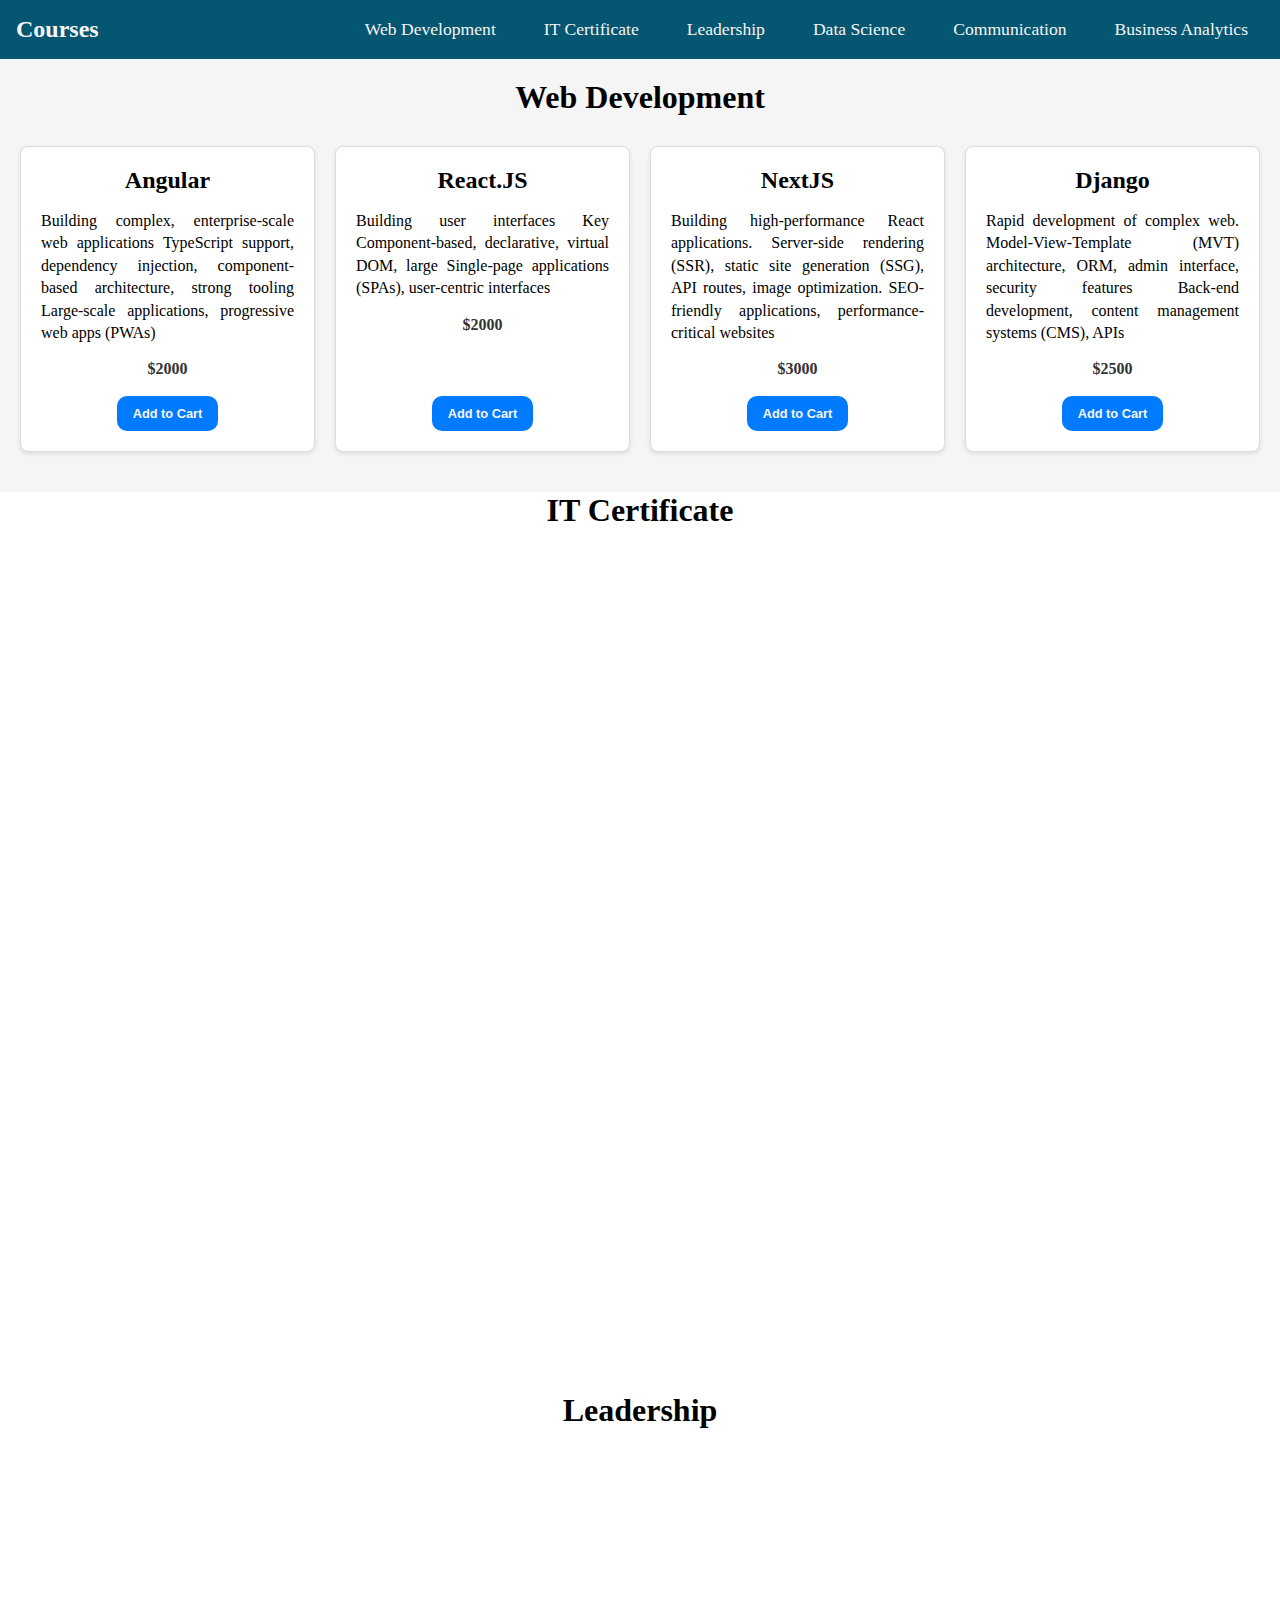
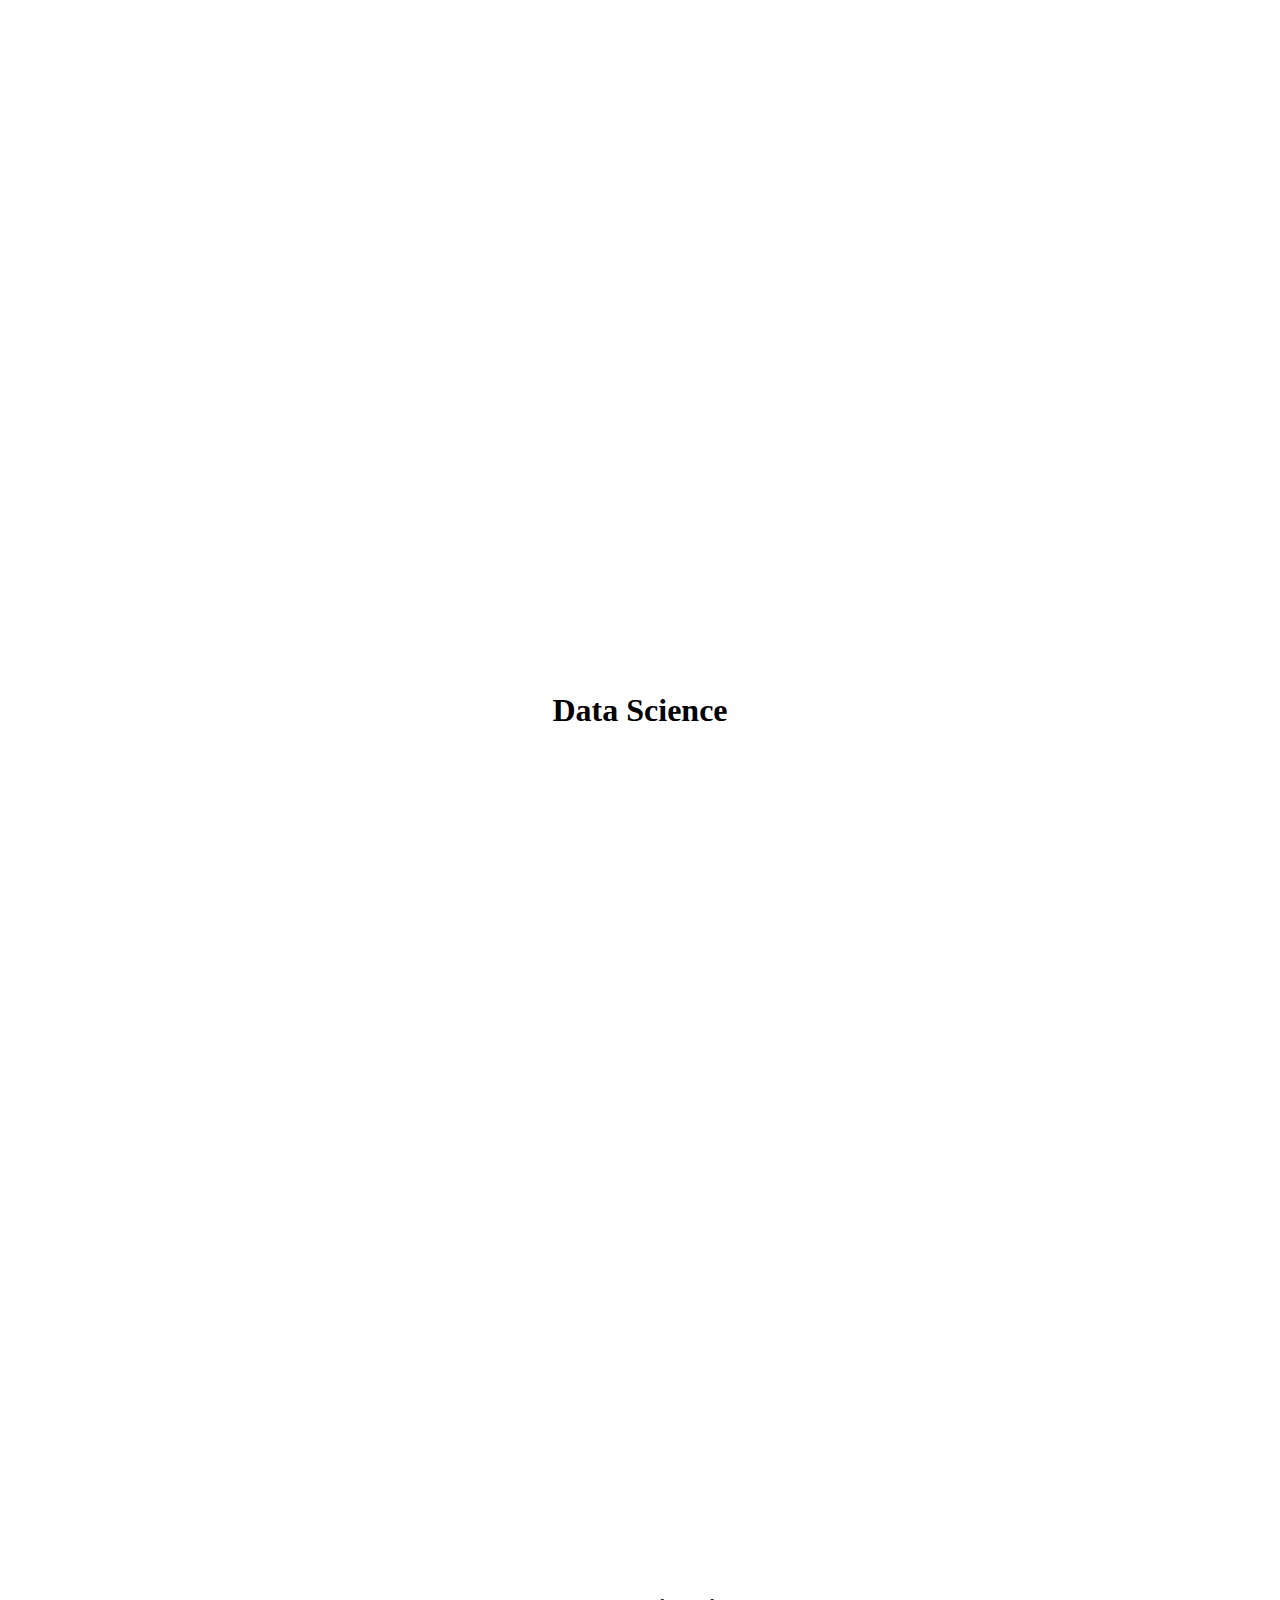
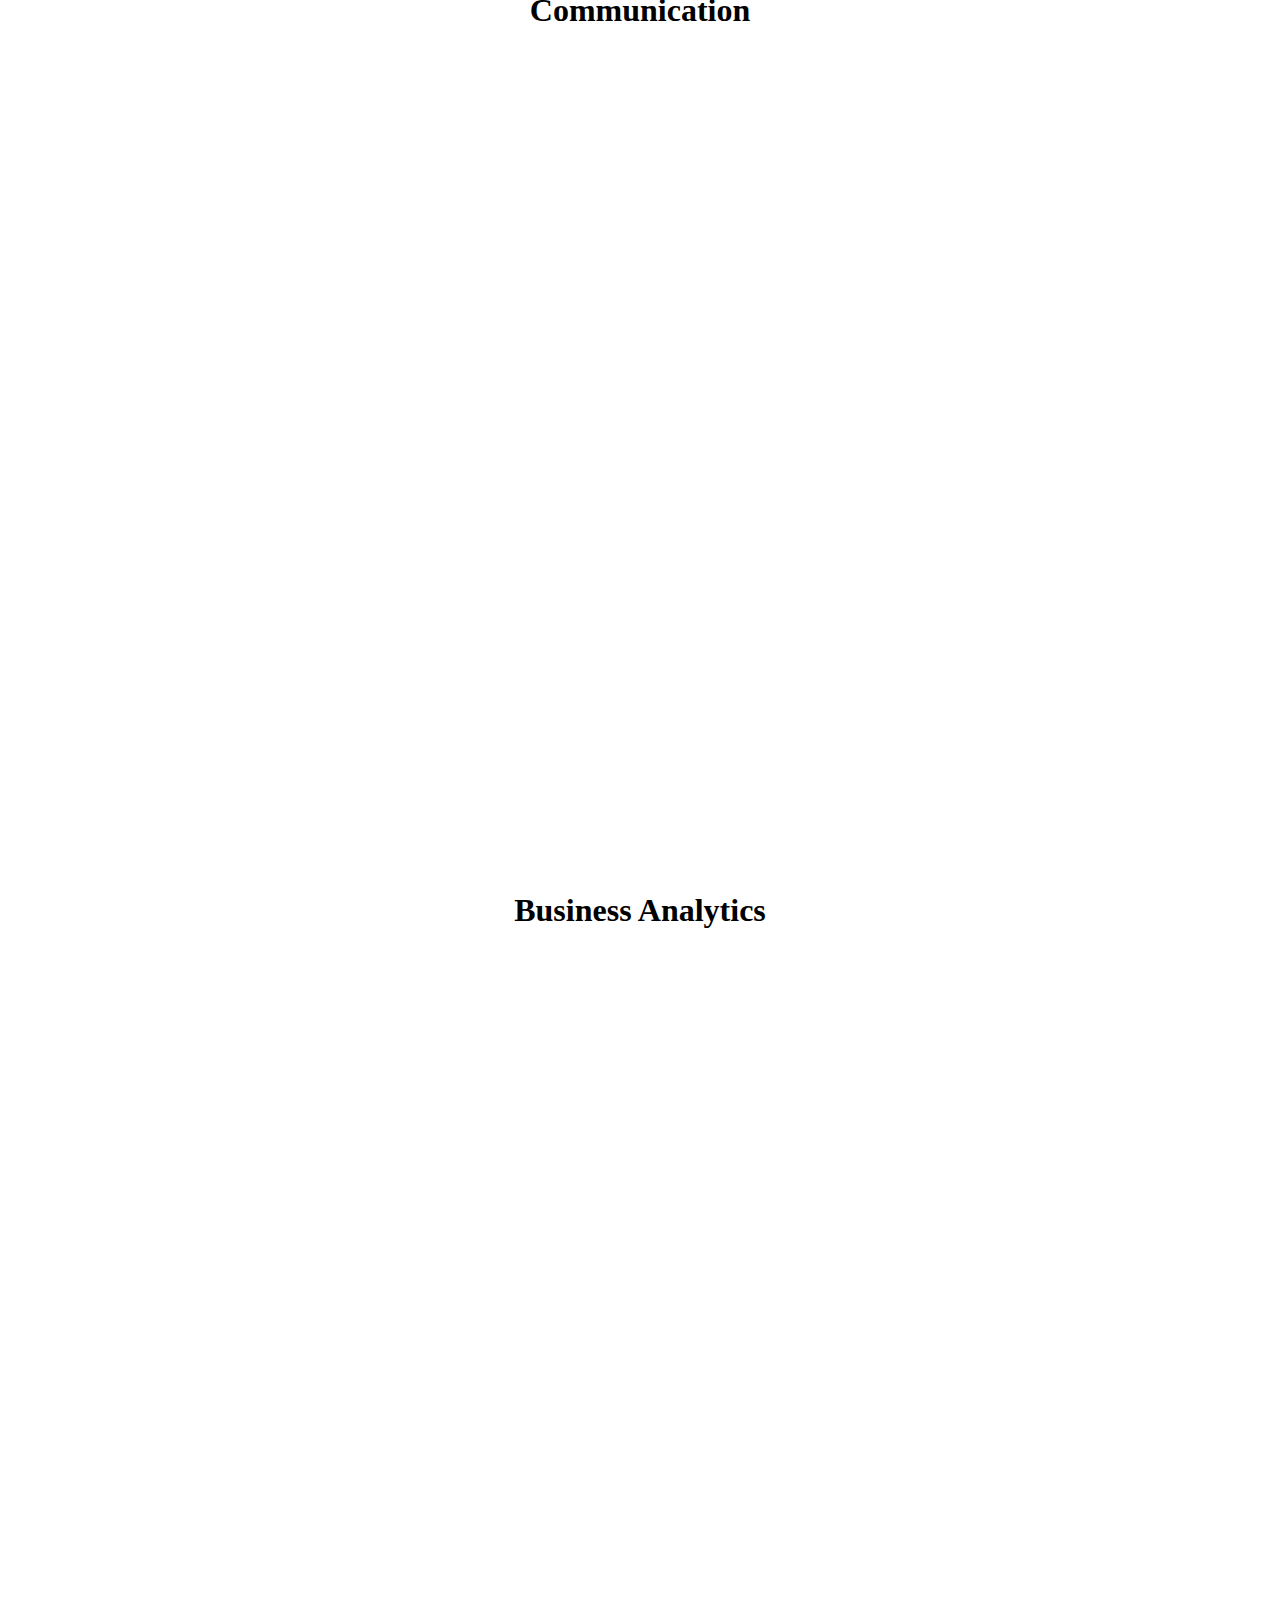
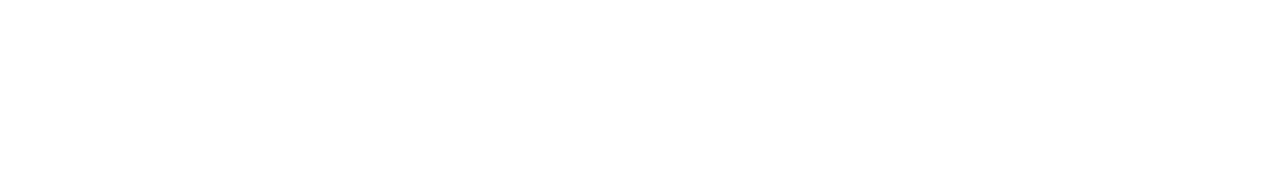
==== Index.html @ 2c1a7fd8 "first Commit" ====
<!DOCTYPE html>
<html lang="en">
  <head>
    <meta charset="UTF-8" />
    <meta name="viewport" content="width=device-width, initial-scale=1.0" />
    <title>Responsive Navbar</title>
    <link rel="stylesheet" href="../CSS/index.css" />
  </head>
  <body>
    <nav>
      <div class="nav-container">
        <div class="logo">Courses</div>
        <div class="hamburger-menu" id="hamburger-menu">☰</div>
        <ul class="ul-list" id="nav-links">
          <li><a href="#webdevelopment">Web Development</a></li>
          <li><a href="#itcertificate">IT Certificate</a></li>
          <li><a href="#leadership">Leadership</a></li>
          <li><a href="#datascience">Data Science</a></li>
          <li><a href="#communication">Communication</a></li>
          <li><a href="#businessanalytics">Business Analytics</a></li>
        </ul>
      </div>
    </nav>

    <main>
      <!-- webdevelopment Section -->

      <div id="webdevelopment" class="webdevelopment Hero">
        <h1>Web Development</h1>
        <div class="courses">
          <div class="course Angular">
            <h4>Angular</h4>
            <p>
              Building complex, enterprise-scale web applications TypeScript
              support, dependency injection, component-based architecture,
              strong tooling Large-scale applications, progressive web apps
              (PWAs)
            </p>
            <span class="price">$2000</span>
            <div class="add-cart">
              <button class="add-to-cart">Add to Cart</button>
            </div>
          </div>

          <div class="course React">
            <h4>React.JS</h4>
            <p>
              Building user interfaces Key Component-based, declarative, virtual
              DOM, large Single-page applications (SPAs), user-centric
              interfaces
            </p>
            <span class="price">$2000</span>
            <div class="add-cart">
              <button class="add-to-cart">Add to Cart</button>
            </div>
          </div>

          <div class="course NextJS">
            <h4>NextJS</h4>
            <p>
              Building high-performance React applications. Server-side
              rendering (SSR), static site generation (SSG), API routes, image
              optimization. SEO-friendly applications, performance-critical
              websites
            </p>
            <span class="price">$3000</span>
            <div class="add-cart">
              <button class="add-to-cart">Add to Cart</button>
            </div>
          </div>

          <div class="course Django">
            <h4>Django</h4>
            <p>
              Rapid development of complex web. Model-View-Template (MVT)
              architecture, ORM, admin interface, security features Back-end
              development, content management systems (CMS), APIs
            </p>
            <span class="price">$2500</span>
            <div class="add-cart">
              <button class="add-to-cart">Add to Cart</button>
            </div>
          </div>
        </div>
      </div>

      <!-- webdevelopment Section -->

      <div id="itcertificate" class="itcertificate Hero">
        <h1>IT Certificate</h1>
        <div class="courses"></div>
      </div>
      <div id="leadership" class="leadership Hero">
        <h1>Leadership</h1>
        <div class="courses"></div>
      </div>
      <div id="datascience" class="datascience Hero">
        <h1>Data Science</h1>
        <div class="courses"></div>
      </div>
      <div id="communication" class="communication Hero">
        <h1>Communication</h1>
        <div class="courses"></div>
      </div>
      <div id="businessanalytics" class="businessanalytics Hero">
        <h1>Business Analytics</h1>
        <div class="courses"></div>
      </div>
    </main>

    <script src="../JS/index.js"></script>
  </body>
</html>
---- CSS/index.css ----
/* Basic reset */
* {
  margin: 0;
  padding: 0;
  box-sizing: border-box;
}

:root {
  --primary-color: hsl(280, 1%, 50%);
  --secondary-color: whitesmoke;
  --navbar-background-color: rgb(5, 86, 113);
}

/* Navigation Bar */
nav {
  background-color: var(--navbar-background-color);
}

.nav-container {
  display: flex;
  justify-content: space-between;
  align-items: center;
  padding: 1rem;
  position: relative;
}

.logo {
  color: var(--secondary-color);
  font-size: 1.5rem;
  font-weight: bold;
}

.hamburger-menu {
  display: none; /* Hide hamburger menu by default */
  font-size: 2rem;
  color: var(--secondary-color);
  cursor: pointer;
  z-index: 1100; /* Ensure it's above other elements */
}

/* Menu List */
.ul-list {
  display: flex; /* Show menu items horizontally by default */
  list-style: none;
  margin: 0;
  padding: 0;
  gap: 1rem;
}

.ul-list li {
  position: relative;
}

.ul-list li a {
  color: var(--secondary-color);
  text-decoration: none;
  padding: 0.5rem 1rem; /* Adjust padding as needed */
  font-size: 1.1rem;
}

.ul-list li a:hover {
  color: var(--primary-color);
}

/* Hero Section Start */
main div h1 {
  text-align: center;
  padding-bottom: 10px;
}

/* WebDevelopment Section Start */
#webdevelopment {
  background-color: var(--secondary-color);
  height: min-content;
  padding: 20px 0px;
}

.courses {
  display: grid;
  grid-template-columns: repeat(auto-fit, minmax(200px, 1fr));
  gap: 20px;
  padding: 20px;
}

.course {
  border: 1px solid #ddd;
  border-radius: 8px;
  padding: 20px;
  box-shadow: 0 2px 4px rgba(0, 0, 0, 0.1);
  background-color: #fff;
  text-align: center;
  display: flex;
  flex-direction: column;
  gap: 0.5rem;
  align-items: center;
}

.course h4 {
  font-size: 1.5rem;
}

.course p {
  margin: 8px 0;
  text-align: justify;
  line-height: 1.4rem;
}

.course .price {
  font-weight: bold;
  color: #333;
}

.course button {
  display: flex;
  justify-content: center;
  align-items: center;
  margin-top: 10px;
  padding: 10px 16px;
  background-color: #007bff;
  color: var(--secondary-color);
  border: none;
  border-radius: 4px;
  cursor: pointer;
  border-radius: 10px;
  font-size: 0.8rem;
  font-weight: bold;
}

.add-cart {
  display: flex;
  justify-content: end;
  align-items: end;
  height: 100%;
}
.course .add-to-cart:hover {
  background-color: #0056b3;
}

/* IT Certificate Section Start */
#itcertificate {
  background-color: hsl(0, 0%, 100%);
  height: 100vh;
}

/* Leadership Section Start */
#leadership {
  background-color: hsl(0, 0%, 100%);
  height: 100vh;
}

/* DataScience Section Start */
#datascience {
  background-color: hsl(0, 0%, 100%);
  height: 100vh;
}

/*communication Section Start*/
#communication {
  background-color: hsl(0, 0%, 100%);
  height: 100vh;
}
/*communication Section End*/

/* Business Analytics Section Start */
#businessanalytics {
  background-color: hsl(0, 0%, 100%);
  height: 100vh;
}

/* Media Queries */
@media screen and (max-width: 1200px) {
  .ul-list li a {
    text-decoration: none;
    padding: 1rem;
    color: var(--secondary-color);
    transition: all 0.3s ease;
    font-weight: bold;
    font-size: 1rem;
  }
  li a:hover {
    color: var(--primary-color);
  }
}

@media screen and (max-width: 1024px) {
  .ul-list li a {
    text-decoration: none;
    padding: 0.8rem;
    color: var(--secondary-color);
    transition: all 0.3s ease;
    font-weight: bold;
    font-size: 1rem;
  }
  li a:hover {
    color: hsl(216, 95%, 50%);
  }
}
@media screen and (max-width: 950px) {
  .hamburger-menu {
    display: block;
    font-size: 2rem;
    font-weight: bold;
    z-index: 1100; /* Ensure it's above other elements */
  }

  .logo {
    font-size: 2rem;
    font-weight: bold;
  }

  body.no-scroll {
    overflow: hidden;
  }

  .ul-list {
    display: none;
    flex-direction: column;
    position: fixed;
    top: 0;
    left: 0;
    width: 100%;
    height: 100vh;
    background-color: var(--navbar-background-color);
    text-align: center;
    justify-content: center;
    gap: 3rem;
    z-index: 1000;
    overflow-y: auto;
  }

  .ul-list li a {
    color: var(--secondary-color);
    font-size: 2rem;
  }

  .ul-list li a:hover {
    color: var(--primary-color);
    background: none;
  }

  .ul-list li a {
    padding: 0.5rem;
    width: 100%;
  }

  .ul-list.active {
    display: flex;
  }
}

@media screen and (max-width: 820px) {
  .hamburger-menu {
    display: block;
    font-size: 2rem;
    font-weight: bold;
    z-index: 1100;
  }

  .logo {
    font-size: 2rem;
    font-weight: bold;
  }

  body.no-scroll {
    overflow: hidden;
  }

  .ul-list {
    display: none;
    flex-direction: column;
    position: fixed;
    top: 0;
    left: 0;
    width: 100%;
    height: 90vh;
    background-color: var(--navbar-background-color);
    text-align: center;
    justify-content: center;
    gap: 3rem;
    z-index: 1000;
    overflow-y: auto;
  }

  .ul-list li a {
    color: var(--secondary-color);
    font-size: 2rem;
  }

  .ul-list li a:hover {
    color: var(--primary-color);
    background: none;
  }

  .ul-list li a {
    padding: 0.5rem;
    width: 100%;
  }

  .ul-list.active {
    display: flex;
  }
}

@media screen and (max-width: 768px) {
  .hamburger-menu {
    display: block;
    font-size: 2rem;
    font-weight: bold;
    z-index: 1100; /* Ensure it's above other elements */
  }

  .logo {
    font-size: 2rem;
    font-weight: bold;
  }

  body.no-scroll {
    overflow: hidden;
  }

  .ul-list {
    display: none;
    flex-direction: column;
    position: fixed; /* Fixed positioning for full-height menu */
    top: 0;
    left: 0;
    width: 100%;
    height: 100vh; /* Full height */
    background-color: var(--navbar-background-color);
    text-align: center;
    justify-content: center;
    gap: 3rem;
    z-index: 1000; /* Ensure it's on top */
    overflow-y: auto; /* Scroll if content overflows */
  }

  .ul-list li a {
    color: var(--secondary-color);
    font-size: 2rem;
  }

  .ul-list li a:hover {
    color: var(--primary-color);
    background: none;
  }

  .ul-list li a {
    padding: 0.5rem;
    width: 100%;
  }

  .ul-list.active {
    display: flex;
  }
}

@media screen and (max-width: 460px) {
  .hamburger-menu {
    display: block;
    font-size: 1.8rem;
    font-weight: bold;
  }

  .logo {
    font-size: 1.4rem;
    font-weight: bold;
  }

  body.no-scroll {
    overflow: hidden;
  }

  /* Navbar on mobile devices */
  .ul-list {
    display: none;
    flex-direction: column;
    position: fixed;
    top: 0;
    left: 0;
    width: 100%;
    height: 100vh;
    background-color: var(--navbar-background-color);
    text-align: center;
    justify-content: center;
    gap: 3rem;
    z-index: 1000;
    overflow-y: auto;
  }

  .ul-list li a {
    color: aliceblue;
  }

  .ul-list li a:hover {
    background: none;
  }

  li {
    font-size: 1.5rem;
  }

  .ul-list li a {
    padding: 0.2rem;
    width: 100%;
  }

  .ul-list.active {
    display: flex;
  }

  /* Hero Section */
  .courses {
    grid-template-columns: 1fr;
  }
}
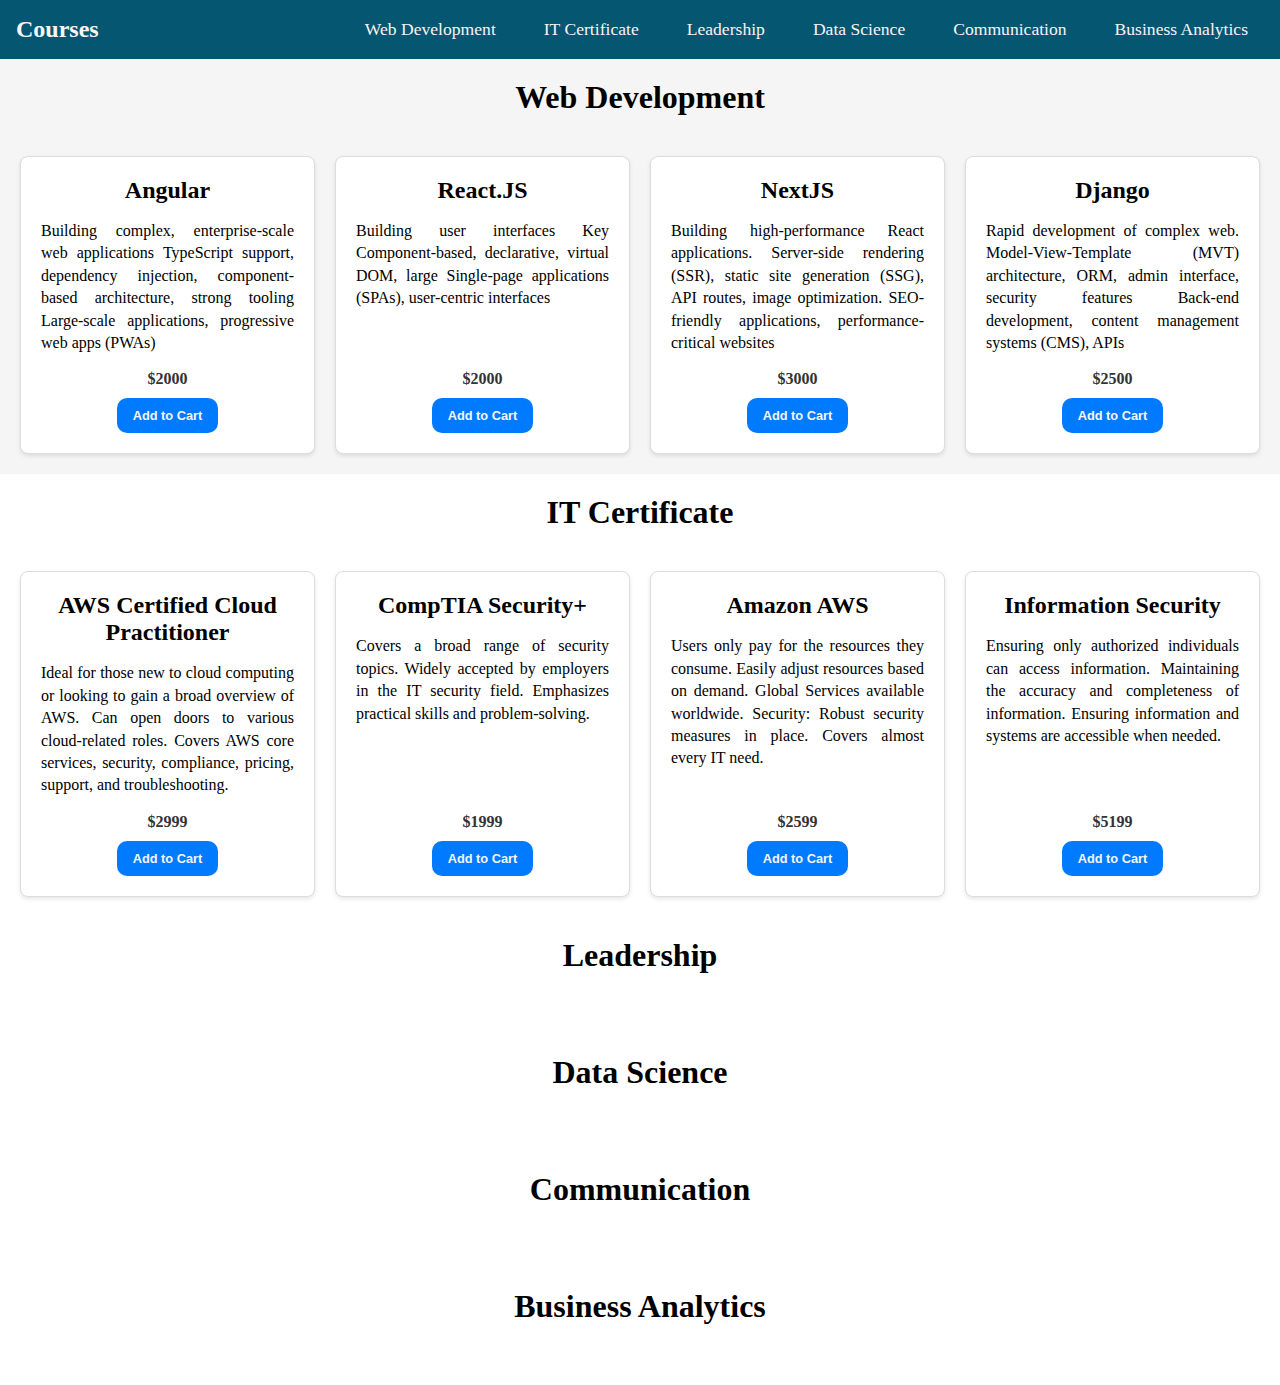
==== commit 07bf5d6c: "commit" ====
--- a/Index.html
+++ b/Index.html
@@ -36,8 +36,8 @@
               strong tooling Large-scale applications, progressive web apps
               (PWAs)
             </p>
-            <span class="price">$2000</span>
             <div class="add-cart">
+              <span class="price">$2000</span>
               <button class="add-to-cart">Add to Cart</button>
             </div>
           </div>
@@ -49,8 +49,8 @@
               DOM, large Single-page applications (SPAs), user-centric
               interfaces
             </p>
-            <span class="price">$2000</span>
             <div class="add-cart">
+              <span class="price">$2000</span>
               <button class="add-to-cart">Add to Cart</button>
             </div>
           </div>
@@ -63,8 +63,8 @@
               optimization. SEO-friendly applications, performance-critical
               websites
             </p>
-            <span class="price">$3000</span>
             <div class="add-cart">
+              <span class="price">$3000</span>
               <button class="add-to-cart">Add to Cart</button>
             </div>
           </div>
@@ -76,8 +76,8 @@
               architecture, ORM, admin interface, security features Back-end
               development, content management systems (CMS), APIs
             </p>
-            <span class="price">$2500</span>
             <div class="add-cart">
+              <span class="price">$2500</span>
               <button class="add-to-cart">Add to Cart</button>
             </div>
           </div>
@@ -88,8 +88,65 @@
 
       <div id="itcertificate" class="itcertificate Hero">
         <h1>IT Certificate</h1>
-        <div class="courses"></div>
+        <div class="courses">
+          <div class="course AWS-Cloud">
+            <h4>AWS Certified Cloud Practitioner</h4>
+            <p>
+              Ideal for those new to cloud computing or looking to gain a broad
+              overview of AWS. Can open doors to various cloud-related roles.
+              Covers AWS core services, security, compliance, pricing, support,
+              and troubleshooting.
+            </p>
+
+            <div class="add-cart">
+              <span class="price">$2999</span>
+              <button class="add-to-cart">Add to Cart</button>
+            </div>
+          </div>
+
+          <div class="course CompTIA-Security+">
+            <h4>CompTIA Security+</h4>
+            <p>
+              Covers a broad range of security topics. Widely accepted by
+              employers in the IT security field. Emphasizes practical skills
+              and problem-solving.
+            </p>
+            <div class="add-cart">
+              <span class="price">$1999</span>
+              <button class="add-to-cart">Add to Cart</button>
+            </div>
+          </div>
+
+          <div class="course Amazon-AWS">
+            <h4>Amazon AWS</h4>
+            <p>
+              Users only pay for the resources they consume. Easily adjust
+              resources based on demand. Global Services available worldwide.
+              Security: Robust security measures in place. Covers almost every
+              IT need.
+            </p>
+
+            <div class="add-cart">
+              <span class="price">$2599</span>
+              <button class="add-to-cart">Add to Cart</button>
+            </div>
+          </div>
+
+          <div class="course Information-Security">
+            <h4>Information Security</h4>
+            <p>
+              Ensuring only authorized individuals can access information.
+              Maintaining the accuracy and completeness of information. Ensuring
+              information and systems are accessible when needed.
+            </p>
+            <div class="add-cart">
+              <span class="price">$5199</span>
+              <button class="add-to-cart">Add to Cart</button>
+            </div>
+          </div>
+        </div>
       </div>
+
       <div id="leadership" class="leadership Hero">
         <h1>Leadership</h1>
         <div class="courses"></div>
--- a/CSS/index.css
+++ b/CSS/index.css
@@ -1,4 +1,3 @@
-/* Basic reset */
 * {
   margin: 0;
   padding: 0;
@@ -9,9 +8,10 @@
   --primary-color: hsl(280, 1%, 50%);
   --secondary-color: whitesmoke;
   --navbar-background-color: rgb(5, 86, 113);
-}
-
-/* Navigation Bar */
+  --section-background-color: hsl(0, 0%, 100%);
+  --section-height: min-content;
+}
+
 nav {
   background-color: var(--navbar-background-color);
 }
@@ -31,16 +31,15 @@
 }
 
 .hamburger-menu {
-  display: none; /* Hide hamburger menu by default */
-  font-size: 2rem;
+  display: none;
   color: var(--secondary-color);
   cursor: pointer;
-  z-index: 1100; /* Ensure it's above other elements */
+  z-index: 1100;
 }
 
 /* Menu List */
 .ul-list {
-  display: flex; /* Show menu items horizontally by default */
+  display: flex;
   list-style: none;
   margin: 0;
   padding: 0;
@@ -54,7 +53,7 @@
 .ul-list li a {
   color: var(--secondary-color);
   text-decoration: none;
-  padding: 0.5rem 1rem; /* Adjust padding as needed */
+  padding: 0.5rem 1rem;
   font-size: 1.1rem;
 }
 
@@ -62,19 +61,13 @@
   color: var(--primary-color);
 }
 
-/* Hero Section Start */
 main div h1 {
   text-align: center;
   padding-bottom: 10px;
-}
-
-/* WebDevelopment Section Start */
-#webdevelopment {
-  background-color: var(--secondary-color);
-  height: min-content;
   padding: 20px 0px;
 }
 
+/* courses Section CSS Start*/
 .courses {
   display: grid;
   grid-template-columns: repeat(auto-fit, minmax(200px, 1fr));
@@ -128,46 +121,54 @@
 
 .add-cart {
   display: flex;
+  flex-direction: column;
   justify-content: end;
-  align-items: end;
+  align-items: center;
   height: 100%;
 }
 .course .add-to-cart:hover {
   background-color: #0056b3;
 }
+/* courses Section CSS End */
+
+/* WebDevelopment Section Start */
+#webdevelopment {
+  background-color: var(--secondary-color);
+  height: var(--section-height);
+}
 
 /* IT Certificate Section Start */
 #itcertificate {
-  background-color: hsl(0, 0%, 100%);
-  height: 100vh;
+  background-color: var(--section-background-color);
+  height: var(--section-height);
 }
 
 /* Leadership Section Start */
 #leadership {
-  background-color: hsl(0, 0%, 100%);
-  height: 100vh;
+  background-color: var(--section-background-color);
+  height: var(--section-height);
 }
 
 /* DataScience Section Start */
 #datascience {
-  background-color: hsl(0, 0%, 100%);
-  height: 100vh;
+  background-color: var(--section-background-color);
+  height: var(--section-height);
 }
 
 /*communication Section Start*/
 #communication {
-  background-color: hsl(0, 0%, 100%);
-  height: 100vh;
+  background-color: var(--section-background-color);
+  height: var(--section-height);
 }
 /*communication Section End*/
 
 /* Business Analytics Section Start */
 #businessanalytics {
-  background-color: hsl(0, 0%, 100%);
-  height: 100vh;
-}
-
-/* Media Queries */
+  background-color: var(--section-background-color);
+  height: var(--section-height);
+}
+
+/* Screen Sizes CSS */
 @media screen and (max-width: 1200px) {
   .ul-list li a {
     text-decoration: none;
@@ -200,7 +201,7 @@
     display: block;
     font-size: 2rem;
     font-weight: bold;
-    z-index: 1100; /* Ensure it's above other elements */
+    z-index: 1100;
   }
 
   .logo {
@@ -304,9 +305,9 @@
 @media screen and (max-width: 768px) {
   .hamburger-menu {
     display: block;
-    font-size: 2rem;
-    font-weight: bold;
-    z-index: 1100; /* Ensure it's above other elements */
+    font-size: 2.2rem;
+    font-weight: bold;
+    z-index: 1100;
   }
 
   .logo {
@@ -357,7 +358,7 @@
 @media screen and (max-width: 460px) {
   .hamburger-menu {
     display: block;
-    font-size: 1.8rem;
+    font-size: 2rem;
     font-weight: bold;
   }
 
@@ -382,7 +383,7 @@
     background-color: var(--navbar-background-color);
     text-align: center;
     justify-content: center;
-    gap: 3rem;
+    gap: 2rem;
     z-index: 1000;
     overflow-y: auto;
   }
@@ -395,13 +396,10 @@
     background: none;
   }
 
-  li {
-    font-size: 1.5rem;
-  }
-
   .ul-list li a {
     padding: 0.2rem;
     width: 100%;
+    font-size: 1.4rem;
   }
 
   .ul-list.active {
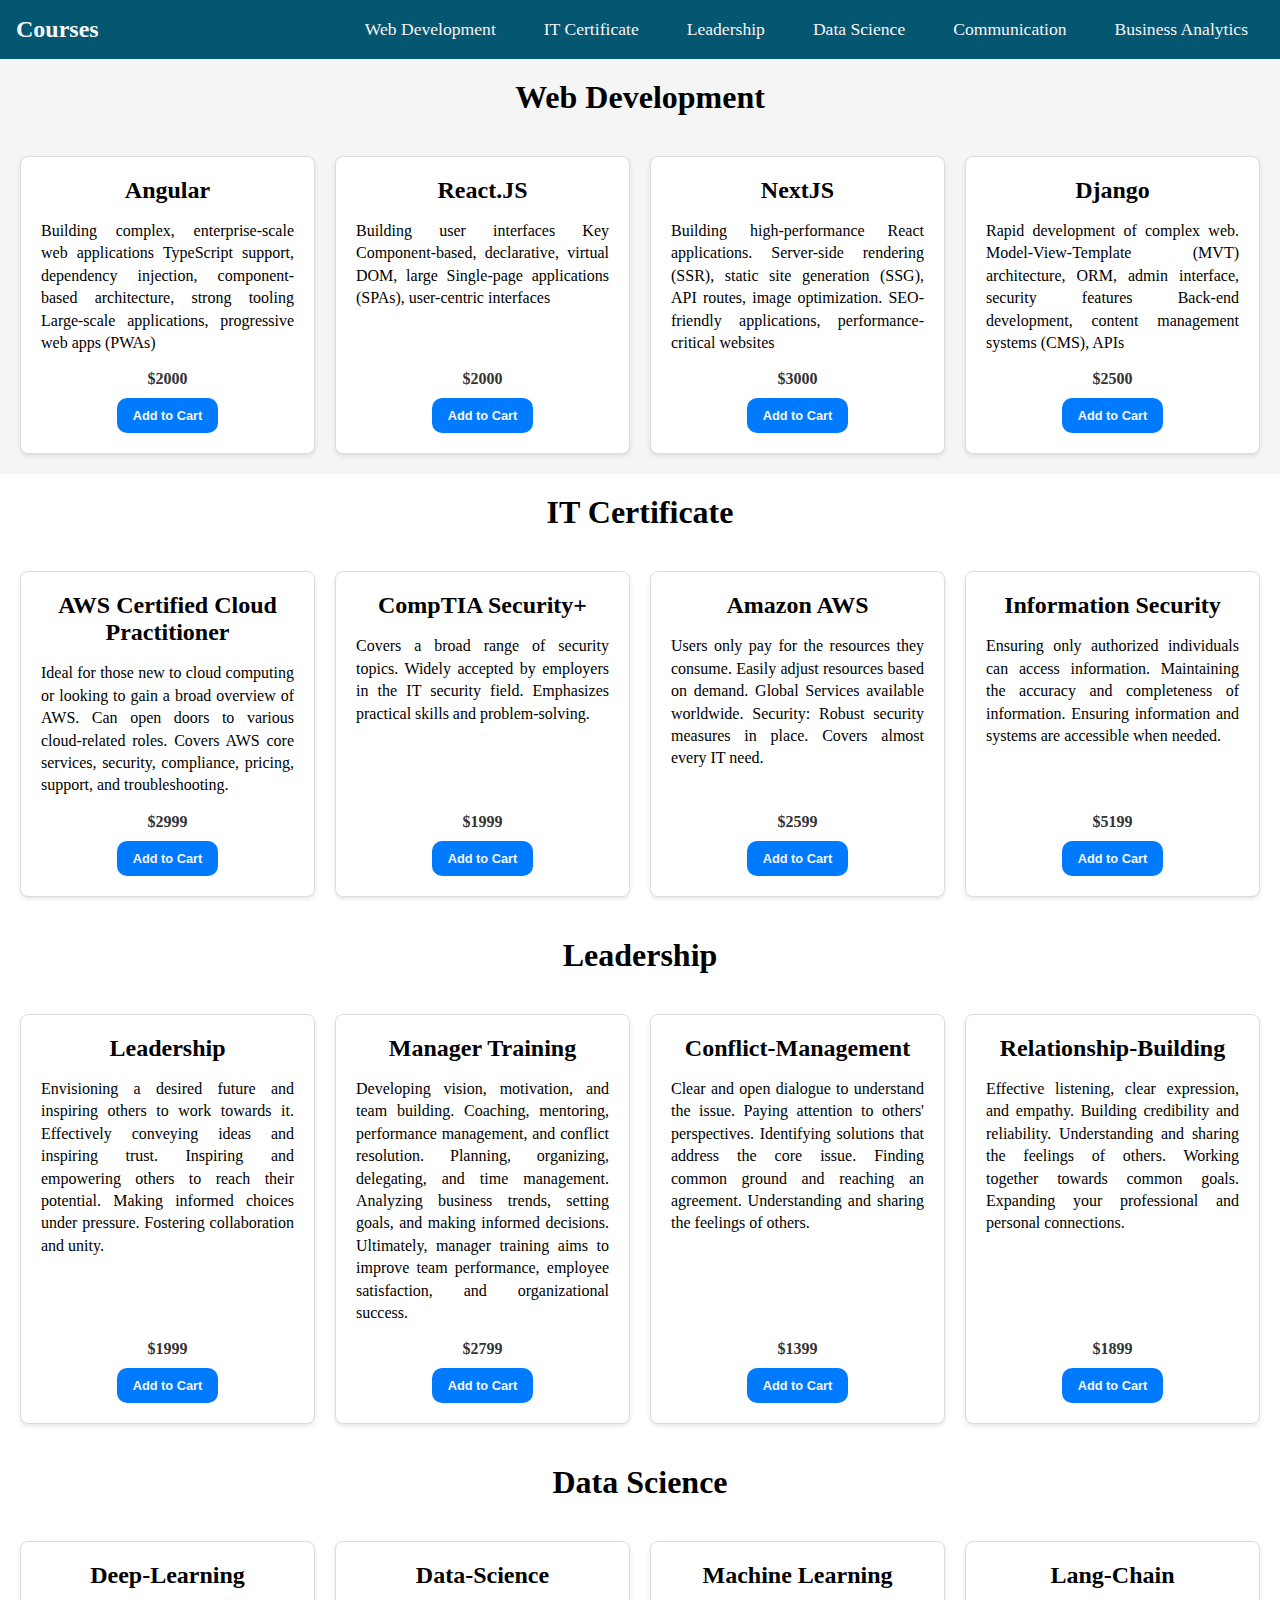
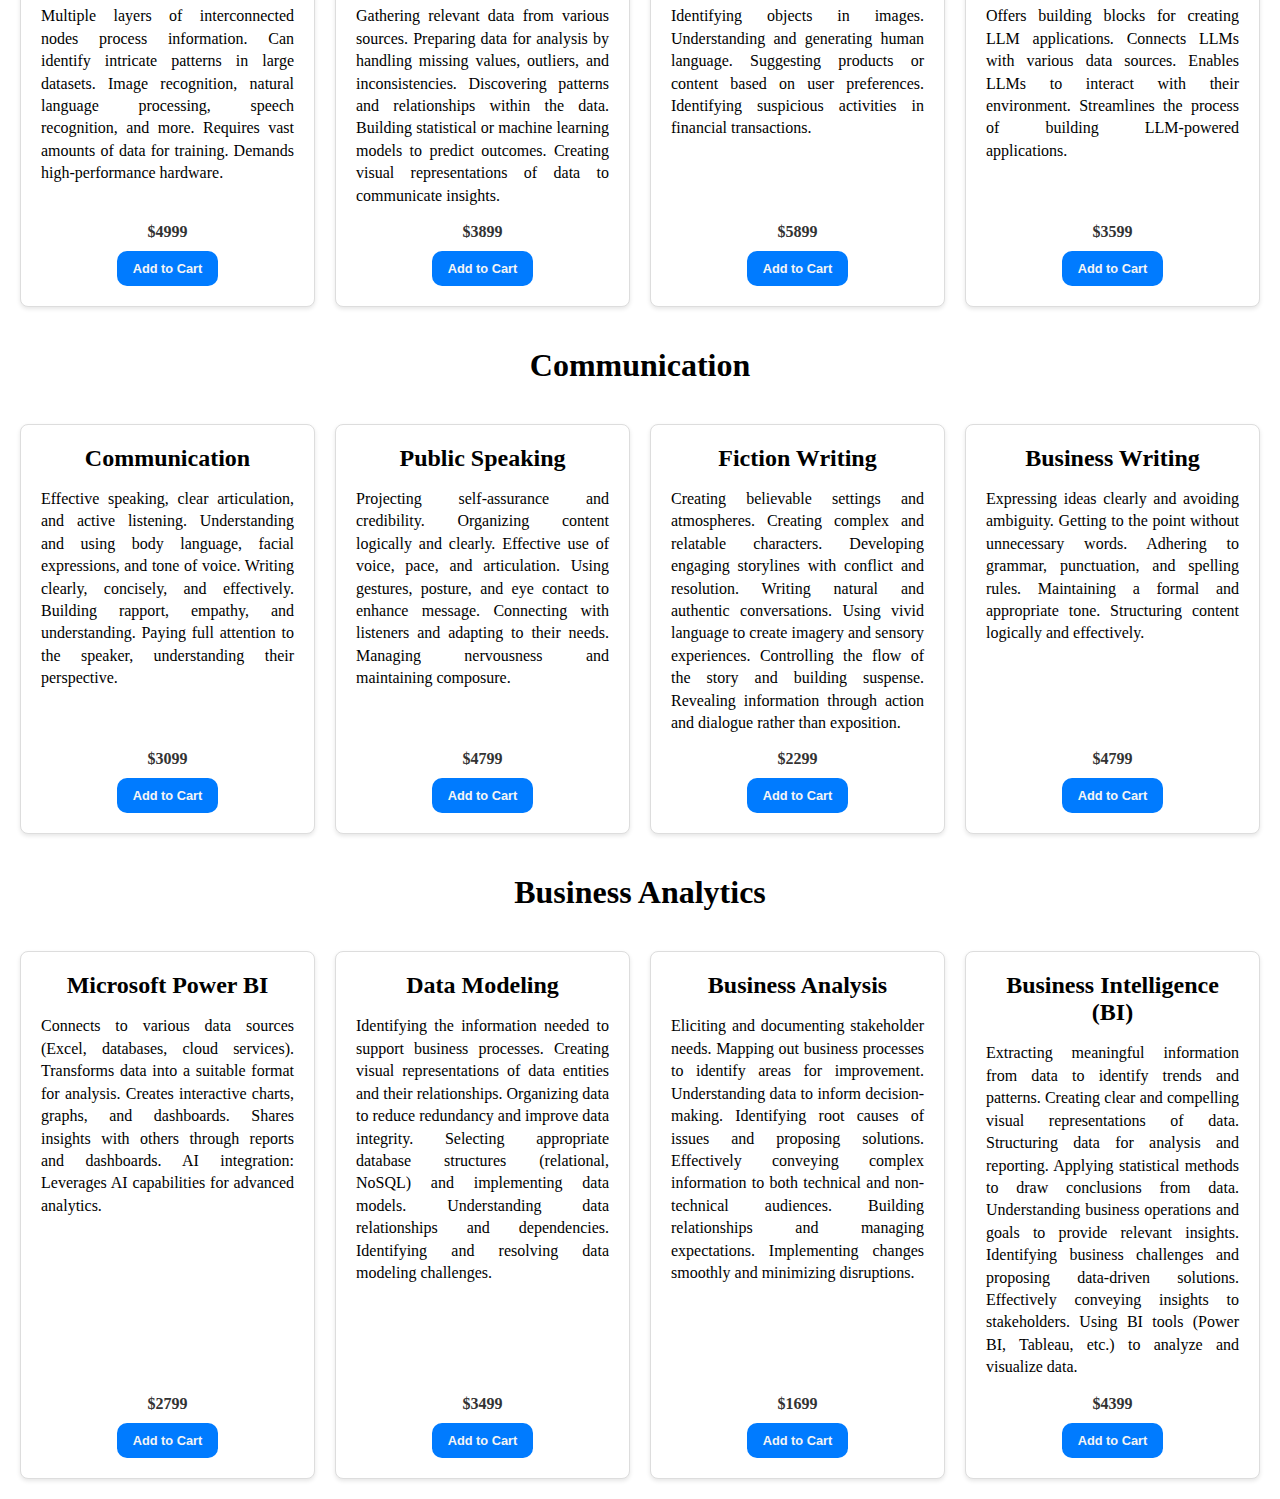
==== commit 15811f47: "commit" ====
--- a/Index.html
+++ b/Index.html
@@ -149,19 +149,271 @@
 
       <div id="leadership" class="leadership Hero">
         <h1>Leadership</h1>
-        <div class="courses"></div>
-      </div>
+        <div class="courses">
+          <div class="course Leadership">
+            <h4>Leadership</h4>
+            <p>
+              Envisioning a desired future and inspiring others to work towards
+              it. Effectively conveying ideas and inspiring trust. Inspiring and
+              empowering others to reach their potential. Making informed
+              choices under pressure. Fostering collaboration and unity.
+            </p>
+
+            <div class="add-cart">
+              <span class="price">$1999</span>
+              <button class="add-to-cart">Add to Cart</button>
+            </div>
+          </div>
+
+          <div class="course Manager-Training">
+            <h4>Manager Training</h4>
+            <p>
+              Developing vision, motivation, and team building. Coaching,
+              mentoring, performance management, and conflict resolution.
+              Planning, organizing, delegating, and time management. Analyzing
+              business trends, setting goals, and making informed decisions.
+              Ultimately, manager training aims to improve team performance,
+              employee satisfaction, and organizational success.
+            </p>
+
+            <div class="add-cart">
+              <span class="price">$2799</span>
+              <button class="add-to-cart">Add to Cart</button>
+            </div>
+          </div>
+          <div class="course Conflict-Management">
+            <h4>Conflict-Management</h4>
+            <p>
+              Clear and open dialogue to understand the issue. Paying attention
+              to others' perspectives. Identifying solutions that address the
+              core issue. Finding common ground and reaching an agreement.
+              Understanding and sharing the feelings of others.
+            </p>
+
+            <div class="add-cart">
+              <span class="price">$1399</span>
+              <button class="add-to-cart">Add to Cart</button>
+            </div>
+          </div>
+          <div class="course Relationship-Building">
+            <h4>Relationship-Building</h4>
+            <p>
+              Effective listening, clear expression, and empathy. Building
+              credibility and reliability. Understanding and sharing the
+              feelings of others. Working together towards common goals.
+              Expanding your professional and personal connections.
+            </p>
+
+            <div class="add-cart">
+              <span class="price">$1899</span>
+              <button class="add-to-cart">Add to Cart</button>
+            </div>
+          </div>
+        </div>
+      </div>
+
       <div id="datascience" class="datascience Hero">
         <h1>Data Science</h1>
-        <div class="courses"></div>
-      </div>
+        <div class="courses">
+          <div class="course Deep-Learning">
+            <h4>Deep-Learning</h4>
+            <p>
+              Multiple layers of interconnected nodes process information. Can
+              identify intricate patterns in large datasets. Image recognition,
+              natural language processing, speech recognition, and more.
+              Requires vast amounts of data for training. Demands
+              high-performance hardware.
+            </p>
+
+            <div class="add-cart">
+              <span class="price">$4999</span>
+              <button class="add-to-cart">Add to Cart</button>
+            </div>
+          </div>
+          <div class="course Data-Science">
+            <h4>Data-Science</h4>
+            <p>
+              Gathering relevant data from various sources. Preparing data for
+              analysis by handling missing values, outliers, and
+              inconsistencies. Discovering patterns and relationships within the
+              data. Building statistical or machine learning models to predict
+              outcomes. Creating visual representations of data to communicate
+              insights.
+            </p>
+
+            <div class="add-cart">
+              <span class="price">$3899</span>
+              <button class="add-to-cart">Add to Cart</button>
+            </div>
+          </div>
+          <div class="course Machine-Learning">
+            <h4>Machine Learning</h4>
+            <p>
+              Identifying objects in images. Understanding and generating human
+              language. Suggesting products or content based on user
+              preferences. Identifying suspicious activities in financial
+              transactions.
+            </p>
+
+            <div class="add-cart">
+              <span class="price">$5899</span>
+              <button class="add-to-cart">Add to Cart</button>
+            </div>
+          </div>
+          <div class="course Lang-Chain">
+            <h4>Lang-Chain</h4>
+            <p>
+              Offers building blocks for creating LLM applications. Connects
+              LLMs with various data sources. Enables LLMs to interact with
+              their environment. Streamlines the process of building LLM-powered
+              applications.
+            </p>
+
+            <div class="add-cart">
+              <span class="price">$3599</span>
+              <button class="add-to-cart">Add to Cart</button>
+            </div>
+          </div>
+        </div>
+      </div>
+
       <div id="communication" class="communication Hero">
         <h1>Communication</h1>
-        <div class="courses"></div>
-      </div>
+        <div class="courses">
+          <div class="course Communication">
+            <h4>Communication</h4>
+            <p>
+              Effective speaking, clear articulation, and active listening.
+              Understanding and using body language, facial expressions, and
+              tone of voice. Writing clearly, concisely, and effectively.
+              Building rapport, empathy, and understanding. Paying full
+              attention to the speaker, understanding their perspective.
+            </p>
+
+            <div class="add-cart">
+              <span class="price">$3099</span>
+              <button class="add-to-cart">Add to Cart</button>
+            </div>
+          </div>
+          <div class="course Public-Speaking">
+            <h4>Public Speaking</h4>
+            <p>
+              Projecting self-assurance and credibility. Organizing content
+              logically and clearly. Effective use of voice, pace, and
+              articulation. Using gestures, posture, and eye contact to enhance
+              message. Connecting with listeners and adapting to their needs.
+              Managing nervousness and maintaining composure.
+            </p>
+
+            <div class="add-cart">
+              <span class="price">$4799</span>
+              <button class="add-to-cart">Add to Cart</button>
+            </div>
+          </div>
+          <div class="course Fiction-Writing">
+            <h4>Fiction Writing</h4>
+            <p>
+              Creating believable settings and atmospheres. Creating complex and
+              relatable characters. Developing engaging storylines with conflict
+              and resolution. Writing natural and authentic conversations. Using
+              vivid language to create imagery and sensory experiences.
+              Controlling the flow of the story and building suspense. Revealing
+              information through action and dialogue rather than exposition.
+            </p>
+
+            <div class="add-cart">
+              <span class="price">$2299</span>
+              <button class="add-to-cart">Add to Cart</button>
+            </div>
+          </div>
+          <div class="course Business-Writing">
+            <h4>Business Writing</h4>
+            <p>
+              Expressing ideas clearly and avoiding ambiguity. Getting to the
+              point without unnecessary words. Adhering to grammar, punctuation,
+              and spelling rules. Maintaining a formal and appropriate tone.
+              Structuring content logically and effectively.
+            </p>
+
+            <div class="add-cart">
+              <span class="price">$4799</span>
+              <button class="add-to-cart">Add to Cart</button>
+            </div>
+          </div>
+        </div>
+      </div>
+
       <div id="businessanalytics" class="businessanalytics Hero">
         <h1>Business Analytics</h1>
-        <div class="courses"></div>
+        <div class="courses">
+          <div class="course Microsoft-Power-BI">
+            <h4>Microsoft Power BI</h4>
+            <p>
+              Connects to various data sources (Excel, databases, cloud
+              services). Transforms data into a suitable format for analysis.
+              Creates interactive charts, graphs, and dashboards. Shares
+              insights with others through reports and dashboards. AI
+              integration: Leverages AI capabilities for advanced analytics.
+            </p>
+
+            <div class="add-cart">
+              <span class="price">$2799</span>
+              <button class="add-to-cart">Add to Cart</button>
+            </div>
+          </div>
+          <div class="course Data-Modeling">
+            <h4>Data Modeling</h4>
+            <p>
+              Identifying the information needed to support business processes.
+              Creating visual representations of data entities and their
+              relationships. Organizing data to reduce redundancy and improve
+              data integrity. Selecting appropriate database structures
+              (relational, NoSQL) and implementing data models. Understanding
+              data relationships and dependencies. Identifying and resolving
+              data modeling challenges.
+            </p>
+
+            <div class="add-cart">
+              <span class="price">$3499</span>
+              <button class="add-to-cart">Add to Cart</button>
+            </div>
+          </div>
+          <div class="course Business-Analysis">
+            <h4>Business Analysis</h4>
+            <p>
+              Eliciting and documenting stakeholder needs. Mapping out business
+              processes to identify areas for improvement. Understanding data to
+              inform decision-making. Identifying root causes of issues and
+              proposing solutions. Effectively conveying complex information to
+              both technical and non-technical audiences. Building relationships
+              and managing expectations. Implementing changes smoothly and
+              minimizing disruptions.
+            </p>
+
+            <div class="add-cart">
+              <span class="price">$1699</span>
+              <button class="add-to-cart">Add to Cart</button>
+            </div>
+          </div>
+          <div class="course Business-Intelligence">
+            <h4>Business Intelligence (BI)</h4>
+            <p>
+              Extracting meaningful information from data to identify trends and
+              patterns. Creating clear and compelling visual representations of
+              data. Structuring data for analysis and reporting. Applying
+              statistical methods to draw conclusions from data. Understanding
+              business operations and goals to provide relevant insights.
+              Identifying business challenges and proposing data-driven
+              solutions. Effectively conveying insights to stakeholders. Using
+              BI tools (Power BI, Tableau, etc.) to analyze and visualize data.
+            </p>
+
+            <div class="add-cart">
+              <span class="price">$4399</span>
+              <button class="add-to-cart">Add to Cart</button>
+            </div>
+          </div>
+        </div>
       </div>
     </main>
 
